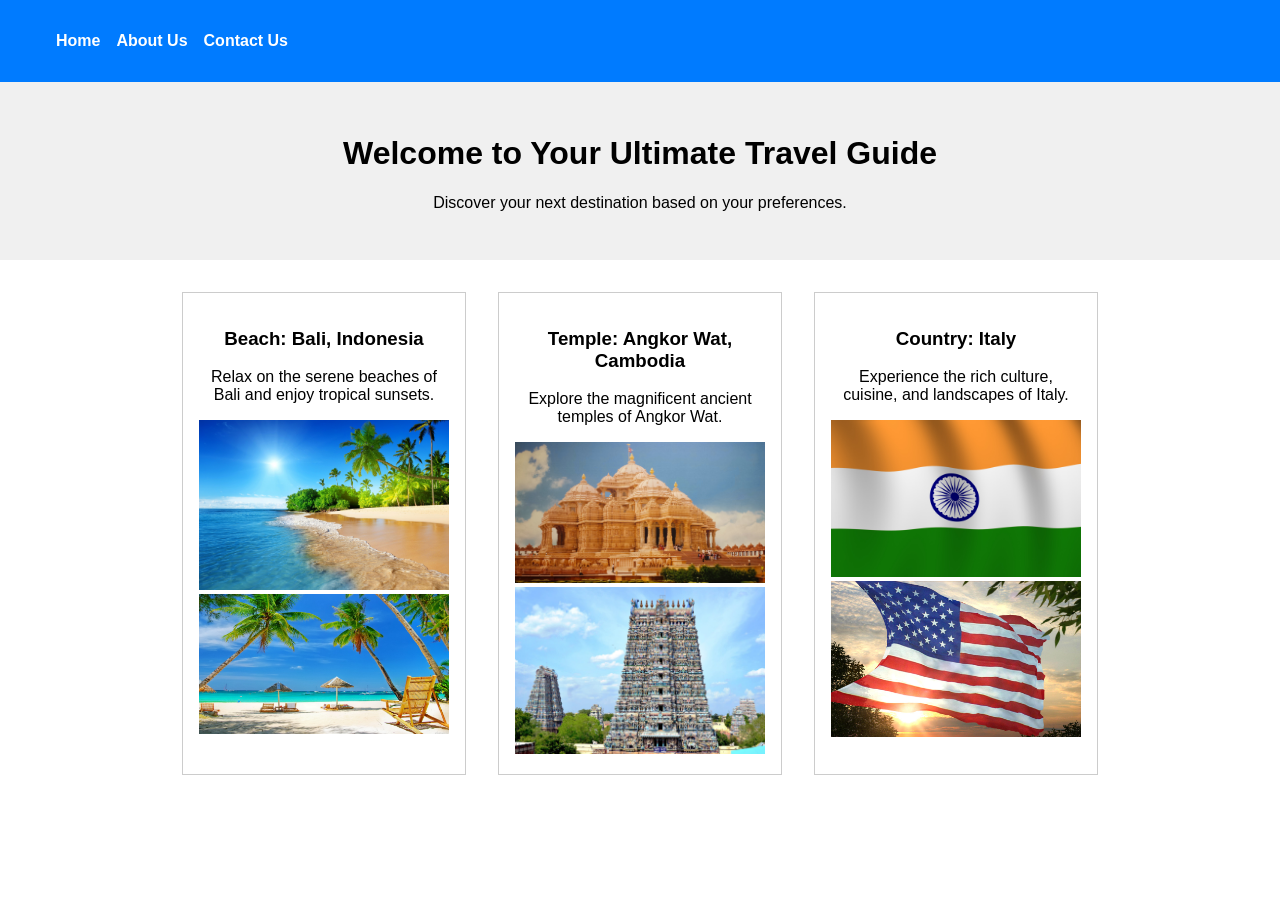
==== index.html @ 60105499 "Final App" ====
<!DOCTYPE html>
<html lang="en">
<head>
    <meta charset="UTF-8">
    <meta name="viewport" content="width=device-width, initial-scale=1.0">
    <title>Travel Recommendations</title>
    <link rel="stylesheet" href="style.css">
</head>
<body>
    <nav>
        <ul>
            <li><a href="index.html">Home</a></li>
            <li><a href="about.html">About Us</a></li>
            <li><a href="contact.html">Contact Us</a></li>
        </ul>
    </nav>

    <header>
        <h1>Welcome to Your Ultimate Travel Guide</h1>
        <p>Discover your next destination based on your preferences.</p>
    </header>

    <section id="recommendations">
        <!-- JavaScript will populate destination recommendations here -->
    </section>

    <script src="script.js"></script>
</body>
</html>
---- style.css ----
body {
    font-family: Arial, sans-serif;
    margin: 0;
    padding: 0;
}

nav {
    background-color: #007BFF;
    padding: 1rem;
}

nav ul {
    list-style-type: none;
    display: flex;
    gap: 1rem;
}

nav ul li a {
    color: white;
    text-decoration: none;
    font-weight: bold;
}

header {
    text-align: center;
    padding: 2rem;
    background-color: #f0f0f0;
}

section#recommendations {
    display: flex;
    flex-wrap: wrap;
    justify-content: center;
    gap: 2rem;
    padding: 2rem;
}

.destination-card {
    border: 1px solid #ccc;
    padding: 1rem;
    width: 250px;
    text-align: center;
}

.destination-card img {
    width: 100%;
    height: auto;
}
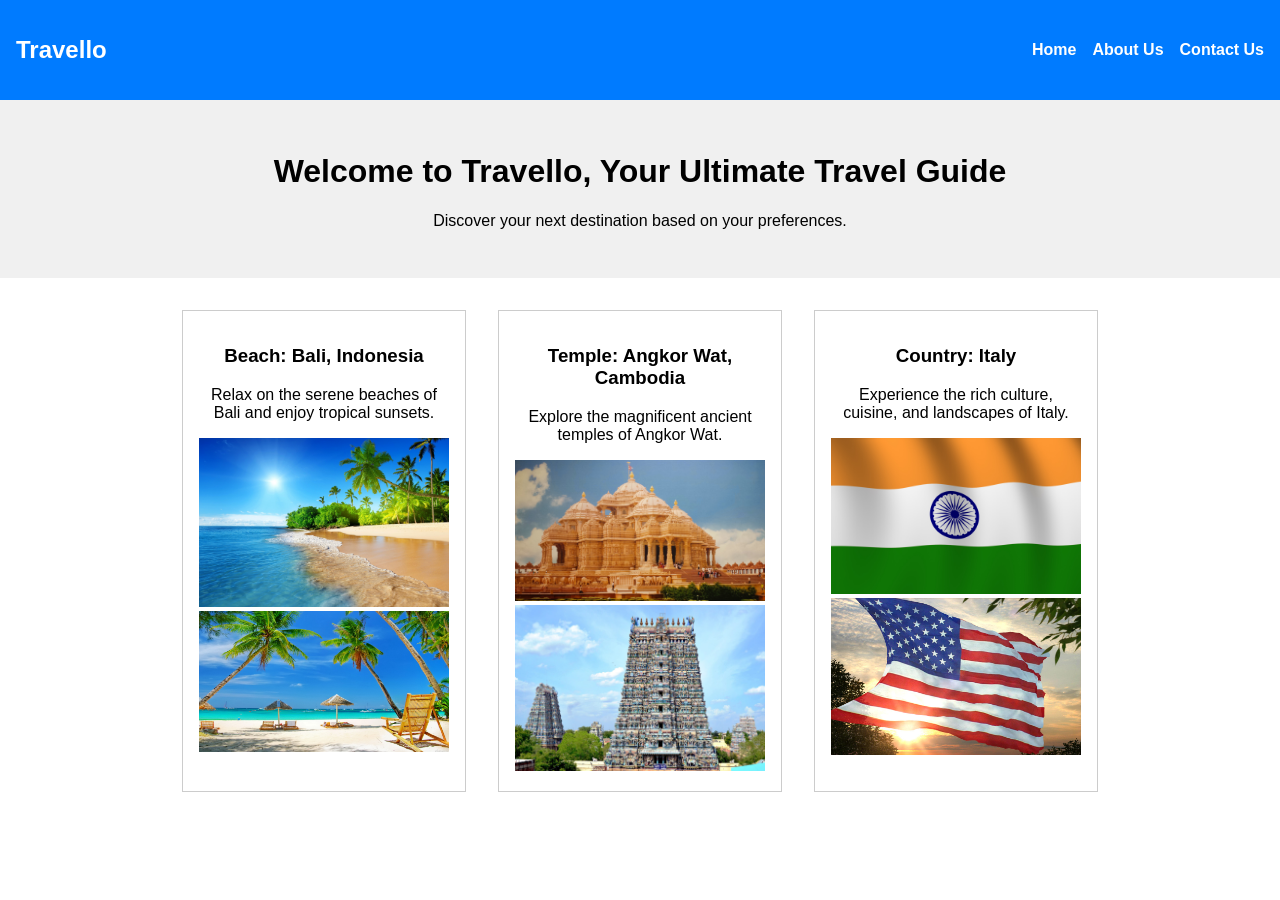
==== commit 1daf2068: "Updates" ====
--- a/index.html
+++ b/index.html
@@ -8,6 +8,7 @@
 </head>
 <body>
     <nav>
+        <h1>Travello</h1>
         <ul>
             <li><a href="index.html">Home</a></li>
             <li><a href="about.html">About Us</a></li>
@@ -16,7 +17,7 @@
     </nav>
 
     <header>
-        <h1>Welcome to Your Ultimate Travel Guide</h1>
+        <h1>Welcome to Travello, Your Ultimate Travel Guide</h1>
         <p>Discover your next destination based on your preferences.</p>
     </header>
 
--- a/style.css
+++ b/style.css
@@ -7,6 +7,11 @@
 nav {
     background-color: #007BFF;
     padding: 1rem;
+    display: flex;
+    flex-direction: row;
+    justify-content: space-between;
+    align-items: center;
+    color: white;
 }
 
 nav ul {
